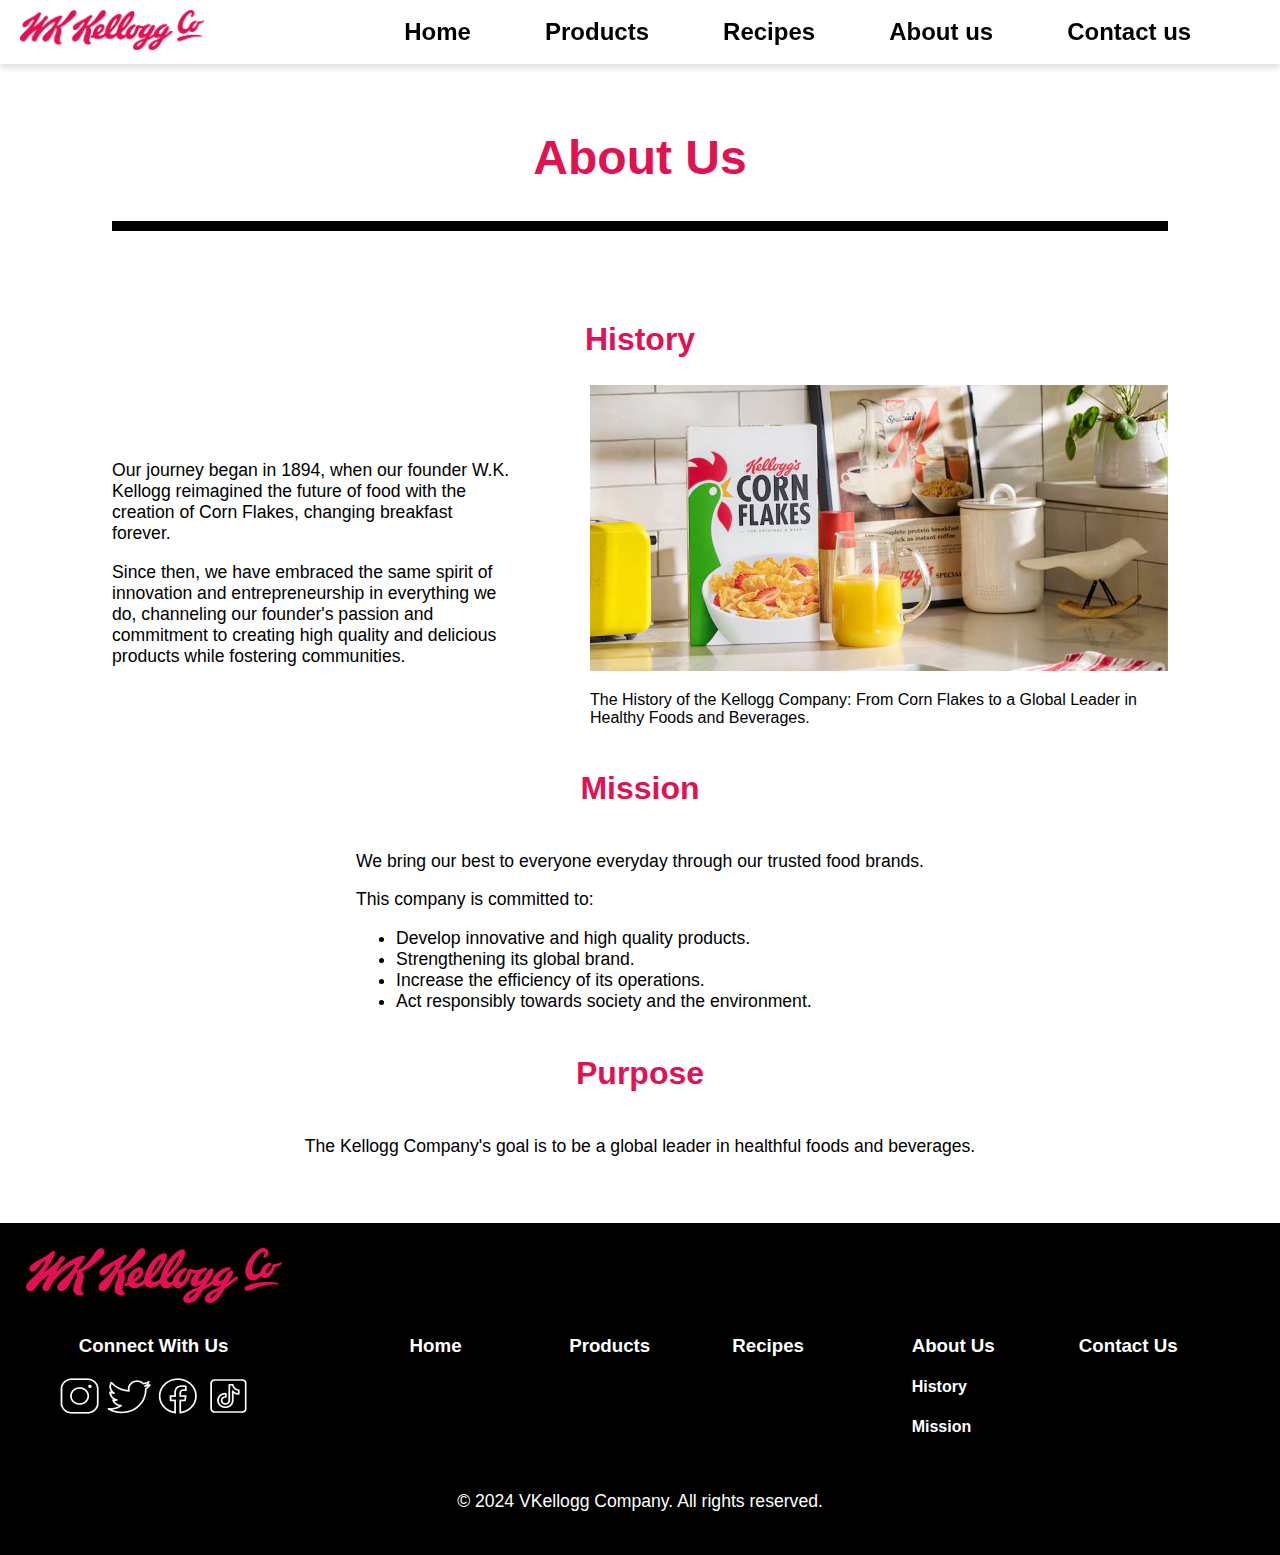
==== html/aboutUs.html @ ac771fb2 "about us dan sedikit perubahan di home" ====
<!DOCTYPE html>
<html lang="en">
<head>
    <meta charset="UTF-8">
    <meta name="viewport" content="width=device-width, initial-scale=1.0">
    <title>VKellogg</title>

    <link rel="icon" href="../resources/resized_WKKC_Logo_Red_RGB.png">
    <link rel="stylesheet" href="../css/aboutUs.css">
</head>
<body>
    <!-- navbar -->
    <div class="navbar">
        <div class="logo">
            <img src="../resources/WKKC_Logo_Red_CMYK_transparent.png" alt="Logo">
        </div>
        <ul class="nav-links">
            <li><a href="index.html">Home</a></li>
            <li><a href="product.html">Products</a></li>
            <li><a href="recipe.html">Recipes</a></li>
            <li><a href="aboutUs.html">About us</a></li>
            <li><a href="contact.html">Contact us</a></li>
        </ul>
    </div>

    <!-- main body -->
    <div class="main-body">
        <div class="container" id="about-us">
            <div id="sub-about">
                <h1>About Us</h1>
            </div>
        </div>
        <div class="container" id="history">
            <div class="subtopic">
                <h2>History</h2>
            </div>
            <div class="hist-body">
                <div id="hist-text">
                    <p>Our journey began in 1894, when our founder W.K. Kellogg reimagined the future of food with the creation of Corn Flakes, changing breakfast forever.</p> 
                    <p>Since then, we have embraced the same spirit of innovation and entrepreneurship in everything we do, channeling our founder's passion and commitment to creating high quality and delicious products while fostering communities.</p>
                </div>
                <div class="hist-img-sub">
                    <div class="hist-img">
                        <img src="../resources/history.png" alt="">
                    </div>
                    <div class="img-sub">
                        <p>The History of the Kellogg Company: From Corn Flakes to a Global Leader in Healthy Foods and Beverages.</p>
                    </div>
                </div>
            </div>
        </div>
        <div class="container" id="mission">
            <div class="subtopic">
                <h2>Mission</h2>
            </div>
            <div class="subtopic-text">
                <div>
                    <p>We bring our best to everyone everyday through our trusted food brands.</p>
                    <p>This company is committed to:</p>
                    <ul>
                        <li>Develop innovative and high quality products.</li>
                        <li>Strengthening its global brand.</li>
                        <li>Increase the efficiency of its operations.</li>
                        <li>Act responsibly towards society and the environment.</li>
                    </ul>
                </div>
            </div>          
        </div>
        <div class="container" id="purpose">
            <div class="subtopic">
                <h2>Purpose</h2>
            </div>
            <div class="subtopic-text">
                <p>The Kellogg Company's goal is to be a global leader in healthful foods and beverages.</p>
            </div>
        </div>
    </div>
    
    <!-- footer -->
    <div class="footer">
        <div class="foot-logo">
            <img src="../resources/WKKC_Logo_Red_CMYK_transparent.png" alt="logo">
        </div>
        <div class="foot-flex">
            <div class="foot-social">
                <h3 style="text-align: center;">Connect With Us</h3>
                <div class="social-icons">
                    <a href="https://www.instagram.com/kelloggsid/" target="_blank"><img src="../resources/IG.png" alt="instagram"></a>
                    <a href="https://twitter.com/KelloggsUS" target="_blank"><img src="../resources/twitter.png" alt="twitter"></a>
                    <a href="https://www.facebook.com/KelloggsID" target="_blank"><img src="../resources/facebook.png" alt="facebook"></a>
                    <a href="https://www.tiktok.com/@kelloggscerealus?lang=id-ID" target="_blank"><img src="../resources/tiktok.png" alt="youtube"></a>
                </div>
            </div>
            <div class="foot-directory">
                <div class="foot-home">
                    <h3><a href="index.html">Home</a></h3>
                </div>
                <div class="foot-products">
                    <h3><a href="product.html">Products</a></h3>
                    <h4>Kids</h4>
                    <h4>Adults</h4>
                </div>
                <div class="foot-recipes">
                    <h3><a href="recipe.html">Recipes</a></h3>
                </div>
                <div class="foot-about">
                    <h3><a href="aboutUs.html">About Us</a></h3>
                    <h4><a href="aboutUs.html">History</a></h4>
                    <h4><a href="aboutUs.html">Mission</a></h4>
                </div>
                <div class="foot-contact">
                    <h3><a href="contact.html">Contact Us</a></h3>
                </div>
            </div>
        </div>
        <div class="foot-rights">
            <p>&copy; 2024 VKellogg Company. All rights reserved.</p>
        </div>
    </div>

</body>
</html>
---- css/aboutUs.css ----
body {
    margin: 0;
    font-family: Arial, sans-serif;
}

p, h1, h2, h3, h4, h5, h6 {
    font-family: 'Work Sans', sans-serif;
}

h1 {
    font-size: 3em;
}

p {
    font-weight: 500;
    font-size: 1.1em;
}

.navbar {
    position: fixed;
    top: 0;
    left: 0;
    width: 100%;
    background-color: #fff;
    padding: 10px 0; /* Updated padding */
    display: flex;
    justify-content: space-between;
    align-items: center;
    z-index: 1000; /* Ensure the navbar stays above other content */
    box-shadow: 0 5px 5px rgba(0, 0, 0, 0.1); /* Add a subtle shadow to the navbar */
}

.logo img {
    height: 40px; /* Adjust according to your logo size */
    margin-left: 20px; /* Add margin to the left of the logo */
}

.nav-links {
    list-style: none;
    margin: 0;
    padding: 0;
}

.nav-links li {
    display: inline; /* Display the list items inline (inline adalah sebaris ) */
    margin-right: 20px;
}

.nav-links li:first-child{
    margin-left: 4em;
}

.nav-links li:last-child { 
    margin-right: 4em;
}

.nav-links li a {
    color:black;
    text-decoration: none;
    transition: color 0.3s ease;
    padding: 20px; /* Added padding */
    margin: 0.2em;
    font-family: 'Work Sans', sans-serif;
    font-weight: bold;
    font-size: 1.5em;
}

.nav-links li a:hover {
    color: #e01252;
    font-size: 1.5em;
}

/* Body */

.main-body {
    margin-left: 7em;
    margin-right: 7em;
    height: auto;
    background-color: #fff;
}

.container {
    max-height: 150vh;
}

#about-us {
    margin-top: 5em;
    display: flex;
    flex-direction: column;
    text-align: center
}

.subtopic{
    color: #e01252;
    text-align: center;
    margin-top: 3vh;
    margin-bottom: 1em;
}

.subtopic h2 {
    font-size: 2em;
}

#sub-about{
    border-bottom: 10px solid black;
    margin-top: 2vh;
}

#about-us h1 {
    color: #e01252;
    margin-bottom: 4vh;
}

#history {
    margin-top: 10vh;
}

.hist-body {
    display: flex;
    flex-direction: row;
    justify-content: space-between;
    align-items: center;
}

#hist-text {
    width: 50%;
    text-align: left;
}

.hist-img-sub {
    flex: 1;
    align-items: center;
    margin-left: 5em;
}

.hist-img img{
    align-items: center;
}

.img-sub {
    align-items: center;
}

.img-sub p {
    font-size: 1em;
}

.subtopic-text {
    display: flex;
    justify-content:space-evenly;
    flex-direction: row;
}

.subtopic-text li {
    font-family: 'Work Sans', sans-serif;
    font-size: 1.1em;
}

/* footer */
.footer {
    margin-top: 3em;
    background-color: black;
    height: auto;
    display: flex;
    flex-direction: column;
    padding: 2%;
}

.foot-logo img {
    width: 20vw;
    height: 4.3vw;
}

.foot-flex {
    display: flex;
    flex-direction: row;
    justify-content: left;
    margin-top: 1vh;
}

.foot-social {
    width: 20vw;
    color: white;
}

.social-icons{
    display: flex;
    flex-direction: row;
    justify-content: space-between;
    margin-right: 2em;
    margin-left: 2.5vw;
    margin-top: 2%;
}

.foot-directory{
    display: flex;
    flex-direction: row;
    flex: 1;
    justify-content: space-between;
    margin-left: 10vw;
    font-family: "Work Sans", sans-serif;
}

.foot-directory :last-child{
    margin-right: 2vw;
}

.foot-directory h3 a{
    margin-bottom: 1em;
    color: white;
    text-decoration: none;
}

.foot-directory h4 a{
    margin-bottom: 1em;
    color: white;
    text-decoration: none;
}

.foot-rights{
    text-align: center;
    margin-top: 1em;
    font-family: "Work Sans", sans-serif;
    color: white;
    font-weight: 600;
}
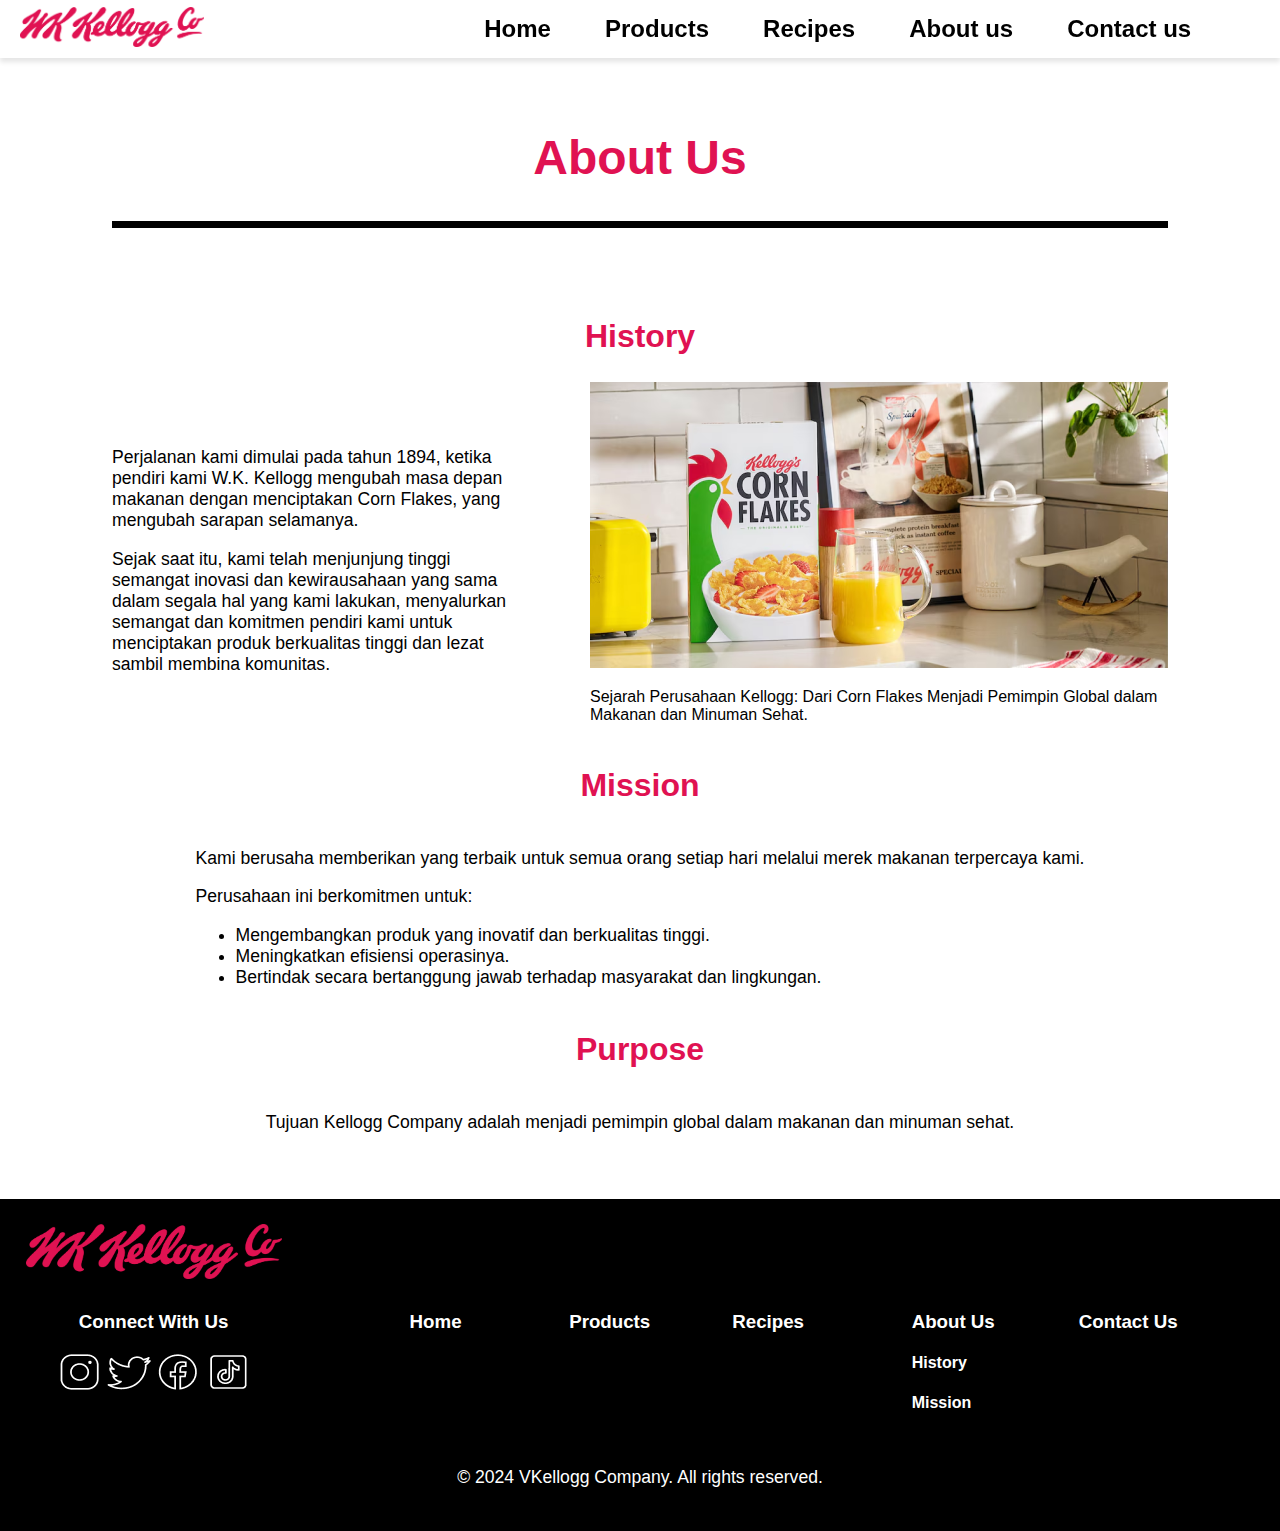
==== commit f8a1b830: "responsive page index (css) dan perubahan sedikit pada page aboutUs" ====
--- a/html/aboutUs.html
+++ b/html/aboutUs.html
@@ -5,7 +5,7 @@
     <meta name="viewport" content="width=device-width, initial-scale=1.0">
     <title>VKellogg</title>
 
-    <link rel="icon" href="../resources/resized_WKKC_Logo_Red_RGB.png">
+    <link rel="icon" href="../resources/wkkelloggco.svg">
     <link rel="stylesheet" href="../css/aboutUs.css">
 </head>
 <body>
@@ -36,15 +36,15 @@
             </div>
             <div class="hist-body">
                 <div id="hist-text">
-                    <p>Our journey began in 1894, when our founder W.K. Kellogg reimagined the future of food with the creation of Corn Flakes, changing breakfast forever.</p> 
-                    <p>Since then, we have embraced the same spirit of innovation and entrepreneurship in everything we do, channeling our founder's passion and commitment to creating high quality and delicious products while fostering communities.</p>
+                    <p>Perjalanan kami dimulai pada tahun 1894, ketika pendiri kami W.K. Kellogg mengubah masa depan makanan dengan menciptakan Corn Flakes, yang mengubah sarapan selamanya.</p> 
+                    <p>Sejak saat itu, kami telah menjunjung tinggi semangat inovasi dan kewirausahaan yang sama dalam segala hal yang kami lakukan, menyalurkan semangat dan komitmen pendiri kami untuk menciptakan produk berkualitas tinggi dan lezat sambil membina komunitas.</p>
                 </div>
                 <div class="hist-img-sub">
                     <div class="hist-img">
                         <img src="../resources/history.png" alt="">
                     </div>
                     <div class="img-sub">
-                        <p>The History of the Kellogg Company: From Corn Flakes to a Global Leader in Healthy Foods and Beverages.</p>
+                        <p>Sejarah Perusahaan Kellogg: Dari Corn Flakes Menjadi Pemimpin Global dalam Makanan dan Minuman Sehat.</p>
                     </div>
                 </div>
             </div>
@@ -55,13 +55,12 @@
             </div>
             <div class="subtopic-text">
                 <div>
-                    <p>We bring our best to everyone everyday through our trusted food brands.</p>
-                    <p>This company is committed to:</p>
+                    <p>Kami berusaha memberikan yang terbaik untuk semua orang setiap hari melalui merek makanan terpercaya kami.</p>
+                    <p>Perusahaan ini berkomitmen untuk:</p>
                     <ul>
-                        <li>Develop innovative and high quality products.</li>
-                        <li>Strengthening its global brand.</li>
-                        <li>Increase the efficiency of its operations.</li>
-                        <li>Act responsibly towards society and the environment.</li>
+                        <li>Mengembangkan produk yang inovatif dan berkualitas tinggi.</li>
+                        <li>Meningkatkan efisiensi operasinya.</li>
+                        <li>Bertindak secara bertanggung jawab terhadap masyarakat dan lingkungan.</li>
                     </ul>
                 </div>
             </div>          
@@ -71,7 +70,7 @@
                 <h2>Purpose</h2>
             </div>
             <div class="subtopic-text">
-                <p>The Kellogg Company's goal is to be a global leader in healthful foods and beverages.</p>
+                <p>Tujuan Kellogg Company adalah menjadi pemimpin global dalam makanan dan minuman sehat.</p>
             </div>
         </div>
     </div>
--- a/css/aboutUs.css
+++ b/css/aboutUs.css
@@ -22,12 +22,12 @@
     left: 0;
     width: 100%;
     background-color: #fff;
-    padding: 10px 0; /* Updated padding */
+    padding: 0.45em 0; /* Updated padding */
     display: flex;
     justify-content: space-between;
     align-items: center;
     z-index: 1000; /* Ensure the navbar stays above other content */
-    box-shadow: 0 5px 5px rgba(0, 0, 0, 0.1); /* Add a subtle shadow to the navbar */
+    box-shadow: 0 0.3em 0.3em rgba(0, 0, 0, 0.1); /* Add a subtle shadow to the navbar */
 }
 
 .logo img {
@@ -43,7 +43,6 @@
 
 .nav-links li {
     display: inline; /* Display the list items inline (inline adalah sebaris ) */
-    margin-right: 20px;
 }
 
 .nav-links li:first-child{
@@ -102,7 +101,7 @@
 }
 
 #sub-about{
-    border-bottom: 10px solid black;
+    border-bottom: 7px solid black;
     margin-top: 2vh;
 }
 
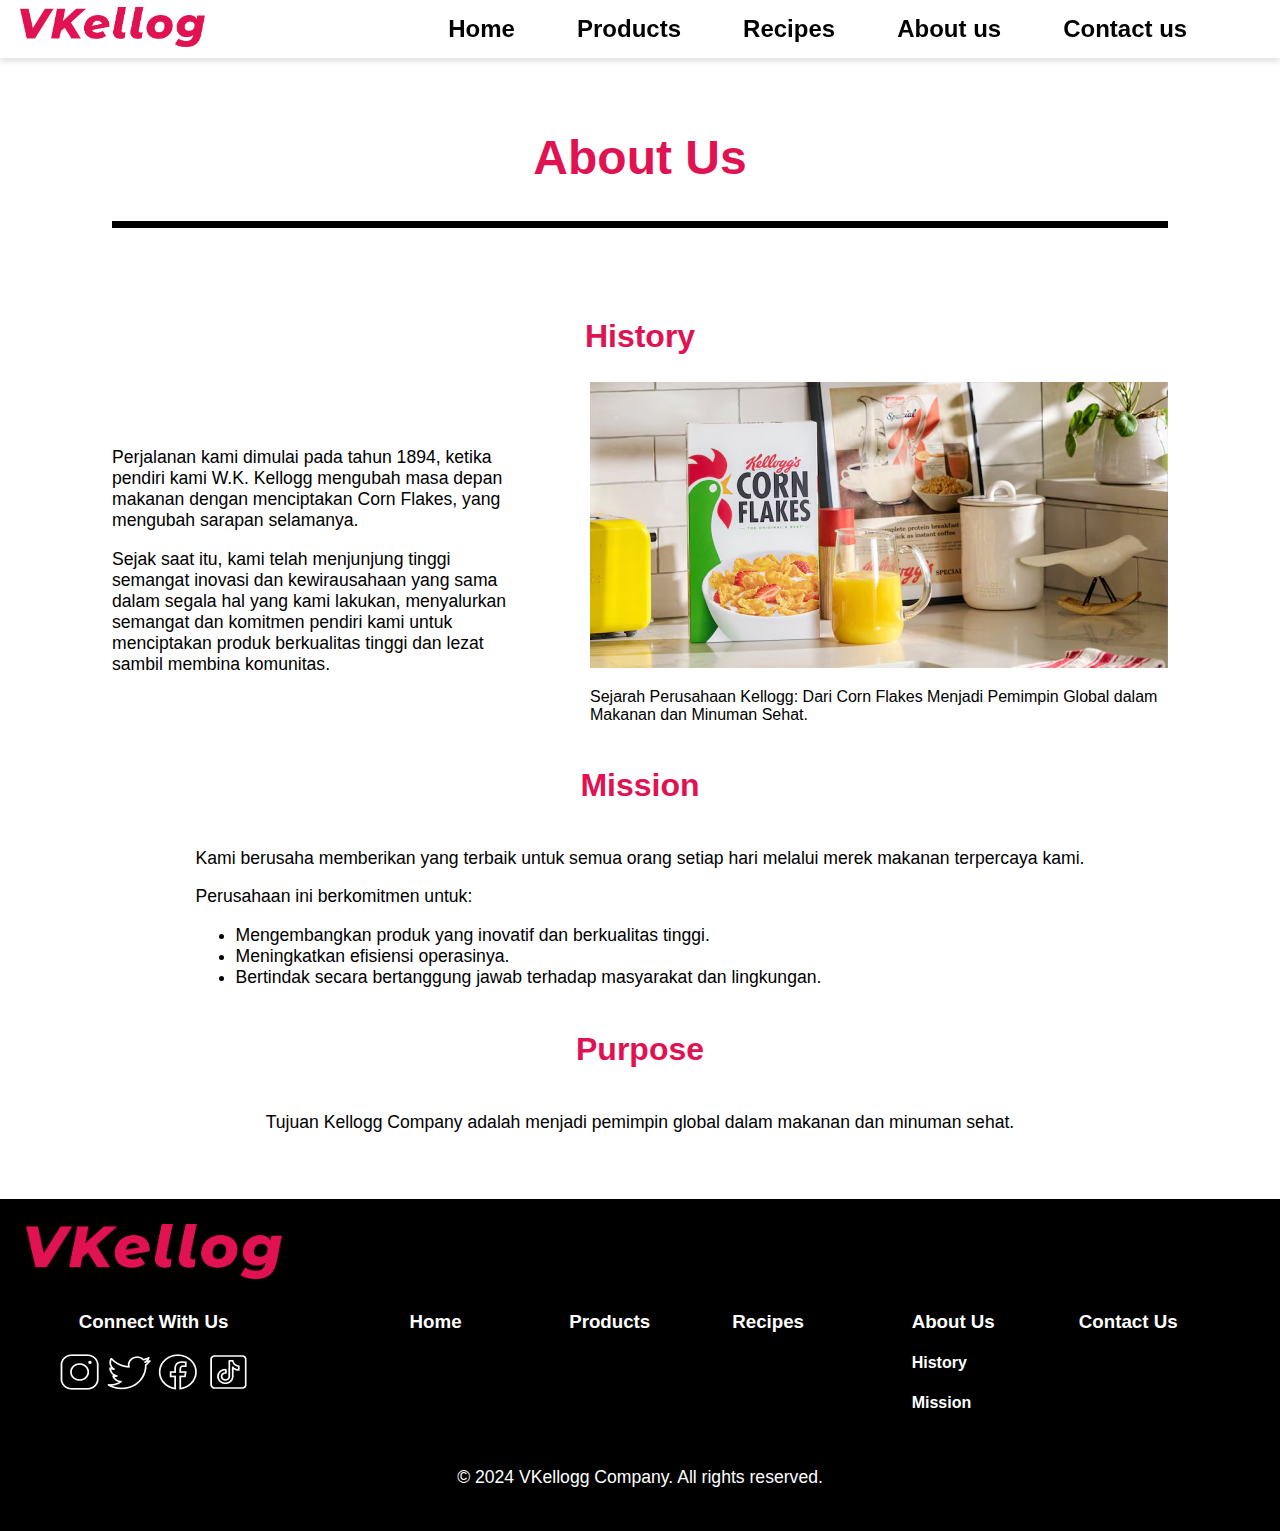
==== commit 20c9818c: "Perubahan logo, perubahan pada flex wrap di product dan recipe" ====
--- a/html/aboutUs.html
+++ b/html/aboutUs.html
@@ -5,14 +5,14 @@
     <meta name="viewport" content="width=device-width, initial-scale=1.0">
     <title>VKellogg</title>
 
-    <link rel="icon" href="../resources/wkkelloggco.svg">
+    <link rel="icon" href="../resources/VKellogKecil.svg">
     <link rel="stylesheet" href="../css/aboutUs.css">
 </head>
 <body>
     <!-- navbar -->
     <div class="navbar">
         <div class="logo">
-            <img src="../resources/WKKC_Logo_Red_CMYK_transparent.png" alt="Logo">
+            <img src="../resources/VKellog.png" alt="Logo">
         </div>
         <ul class="nav-links">
             <li><a href="index.html">Home</a></li>
@@ -78,7 +78,7 @@
     <!-- footer -->
     <div class="footer">
         <div class="foot-logo">
-            <img src="../resources/WKKC_Logo_Red_CMYK_transparent.png" alt="logo">
+            <img src="../resources/VKellog.png" alt="logo">
         </div>
         <div class="foot-flex">
             <div class="foot-social">
--- a/css/aboutUs.css
+++ b/css/aboutUs.css
@@ -57,7 +57,7 @@
     color:black;
     text-decoration: none;
     transition: color 0.3s ease;
-    padding: 20px; /* Added padding */
+    padding: 1em; /* Added padding */
     margin: 0.2em;
     font-family: 'Work Sans', sans-serif;
     font-weight: bold;
@@ -67,6 +67,33 @@
 .nav-links li a:hover {
     color: #e01252;
     font-size: 1.5em;
+}
+
+@media (max-width: 768px) {
+    .navbar {
+        flex-direction: column;
+        align-items: center;
+        z-index: 0;
+        position: relative;
+    }
+    .nav-links li {
+        display: block;
+        text-align: center;
+        margin: 0.3em 0 0 0;
+        padding: 10px 20px;
+    }
+    .nav-links li:first-child, .nav-links li:last-child{
+        margin-left: 0;
+        margin-right: 0;
+    }
+    .nav-links li a:hover {
+        color: #e01252;
+        font-size: 1.5em;
+    }
+    .logo img {
+        width: 100%;
+        margin: 0;
+    }
 }
 
 /* Body */
@@ -128,16 +155,7 @@
 
 .hist-img-sub {
     flex: 1;
-    align-items: center;
     margin-left: 5em;
-}
-
-.hist-img img{
-    align-items: center;
-}
-
-.img-sub {
-    align-items: center;
 }
 
 .img-sub p {
@@ -153,6 +171,30 @@
 .subtopic-text li {
     font-family: 'Work Sans', sans-serif;
     font-size: 1.1em;
+}
+
+@media (max-width:768px) {
+    .main-body {
+        margin: 0 4em;
+        background-color: #fff;
+    }
+    .container {
+        max-height: none;
+        height: auto;
+    }
+    #about-us {
+        margin-top: 2em;
+    }
+    .hist-img-sub {
+        margin-left: 2em;
+    }
+    .hist-img-sub img {
+        width: 100%;
+    }
+    .subtopic-text {
+        align-items: center;
+        text-align: justify;
+    }
 }
 
 /* footer */
@@ -222,4 +264,24 @@
     font-family: "Work Sans", sans-serif;
     color: white;
     font-weight: 600;
+}
+
+@media (max-width: 768px) {
+    .footer {
+        align-items: center;
+    }
+    .foot-directory {
+        display: none;
+    }.foot-logo img {
+        width: 100%;
+        height: 4em;
+    }
+    .foot-social {
+        width: 100%;
+        text-align: center;
+    }
+    .social-icons {
+        margin: 0 auto;
+        column-gap: 1em;
+    }
 }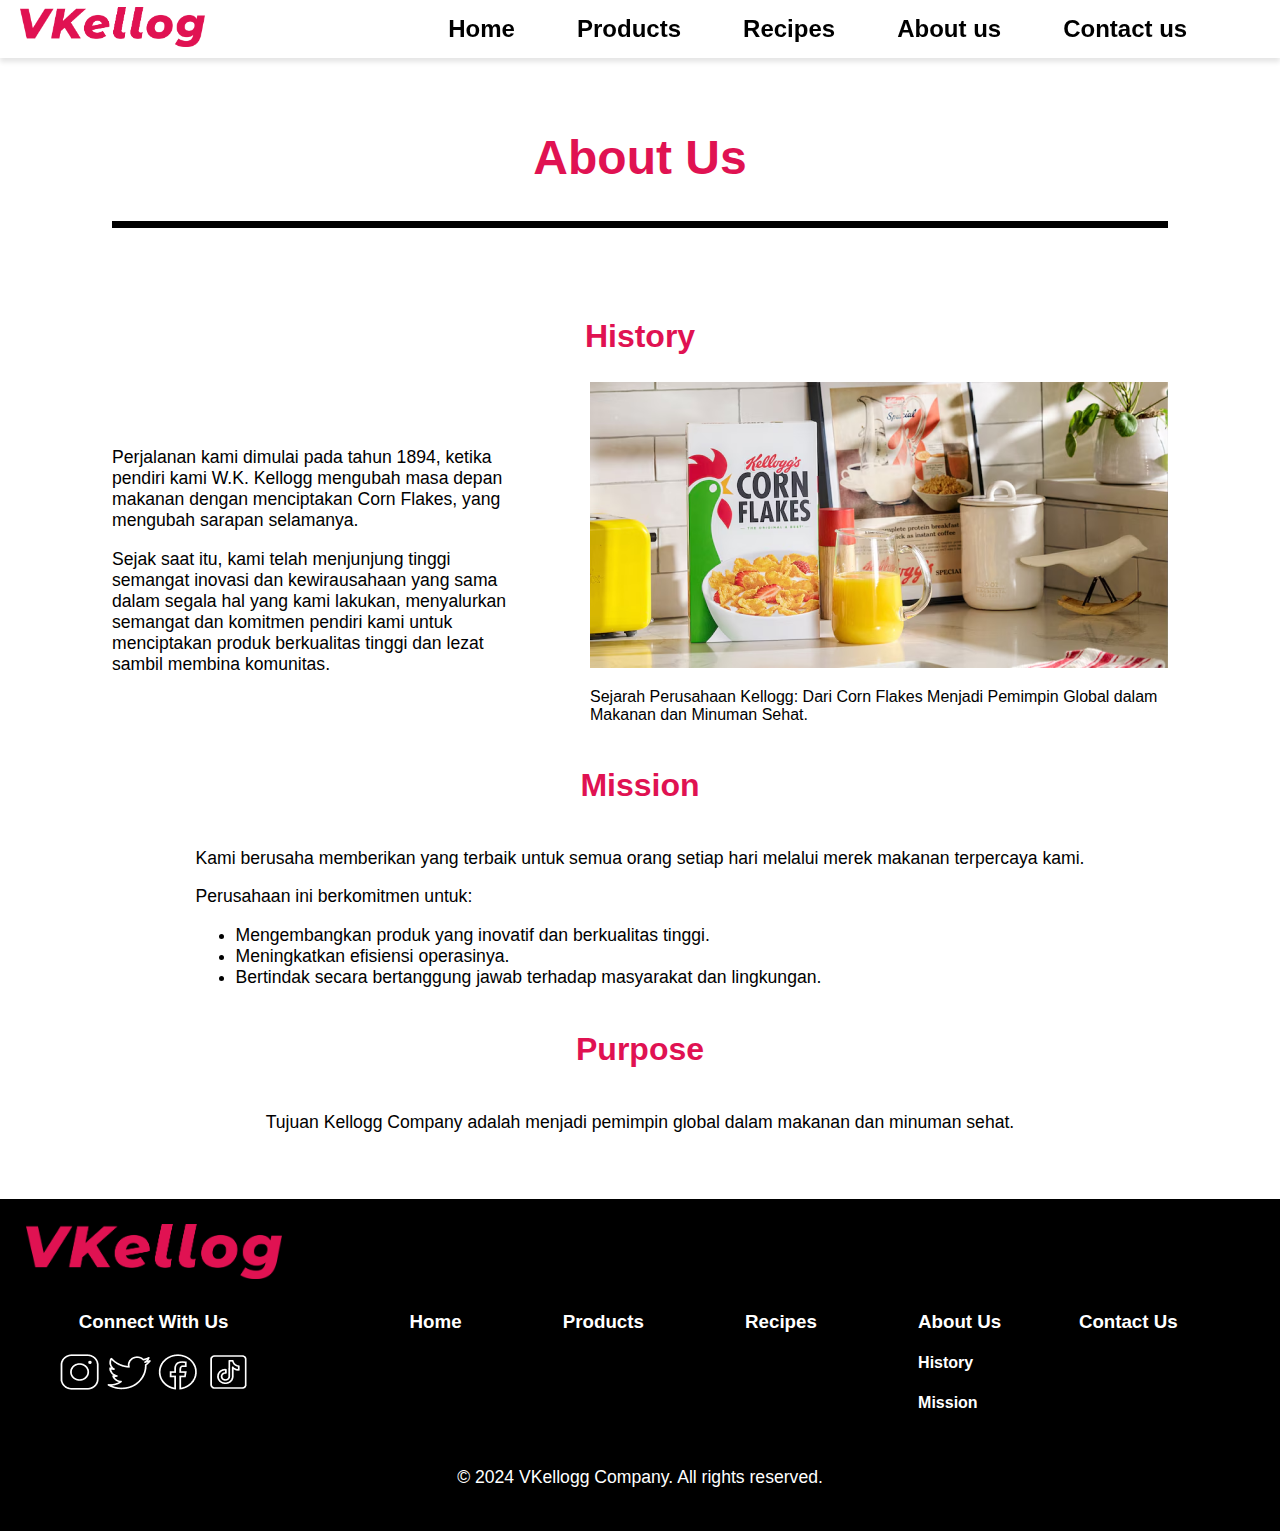
==== commit 3500fb3a: "ubah footer dan ubah ukuran container di index.html" ====
--- a/html/aboutUs.html
+++ b/html/aboutUs.html
@@ -96,8 +96,6 @@
                 </div>
                 <div class="foot-products">
                     <h3><a href="product.html">Products</a></h3>
-                    <h4>Kids</h4>
-                    <h4>Adults</h4>
                 </div>
                 <div class="foot-recipes">
                     <h3><a href="recipe.html">Recipes</a></h3>
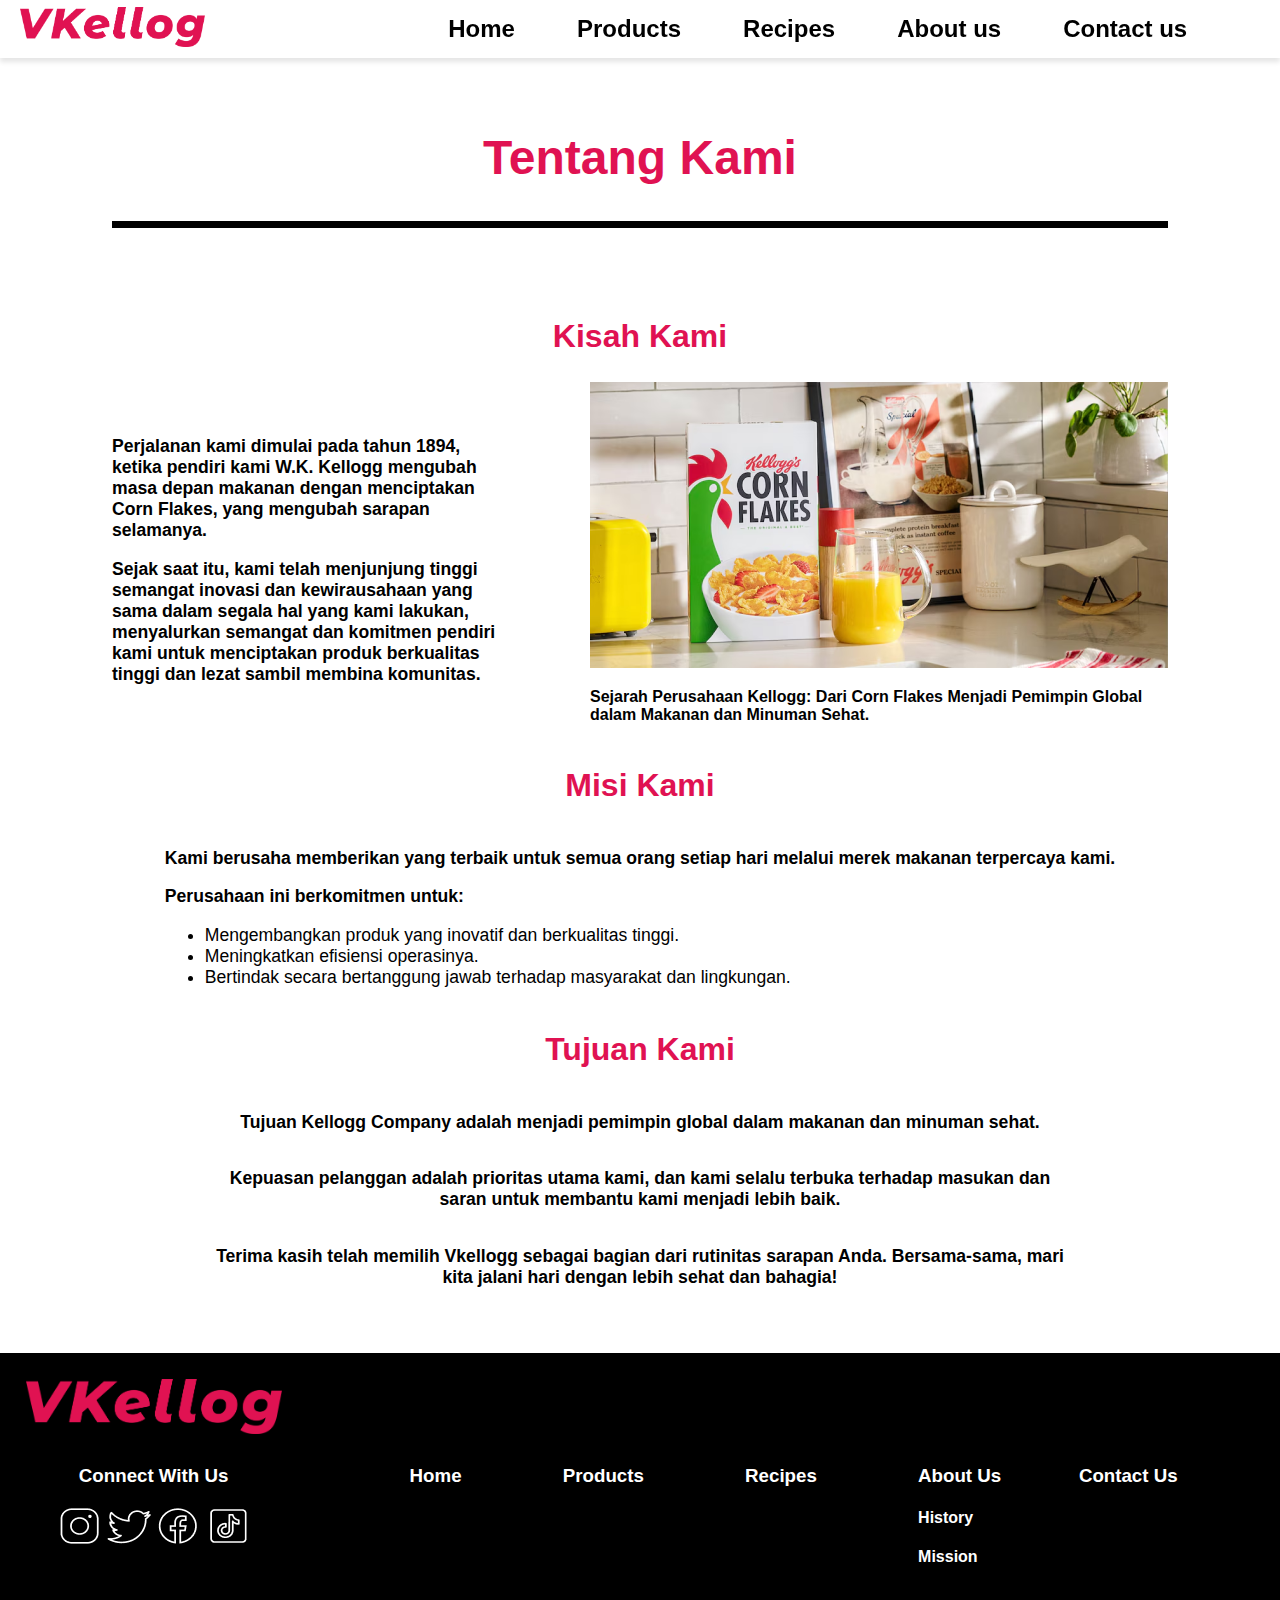
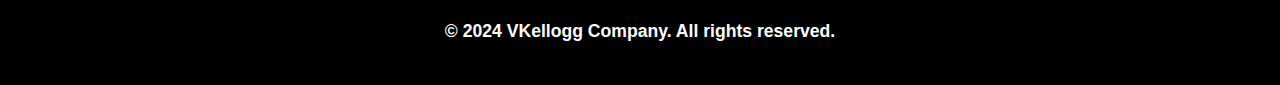
==== commit 8a885c35: "update pada page about us" ====
--- a/html/aboutUs.html
+++ b/html/aboutUs.html
@@ -27,12 +27,12 @@
     <div class="main-body">
         <div class="container" id="about-us">
             <div id="sub-about">
-                <h1>About Us</h1>
+                <h1>Tentang Kami</h1>
             </div>
         </div>
         <div class="container" id="history">
             <div class="subtopic">
-                <h2>History</h2>
+                <h2>Kisah Kami</h2>
             </div>
             <div class="hist-body">
                 <div id="hist-text">
@@ -51,7 +51,7 @@
         </div>
         <div class="container" id="mission">
             <div class="subtopic">
-                <h2>Mission</h2>
+                <h2>Misi Kami</h2>
             </div>
             <div class="subtopic-text">
                 <div>
@@ -67,10 +67,12 @@
         </div>
         <div class="container" id="purpose">
             <div class="subtopic">
-                <h2>Purpose</h2>
+                <h2>Tujuan Kami</h2>
             </div>
-            <div class="subtopic-text">
+            <div class="subtopic-text" id="purpose-text">
                 <p>Tujuan Kellogg Company adalah menjadi pemimpin global dalam makanan dan minuman sehat.</p>
+                <p>Kepuasan pelanggan adalah prioritas utama kami, dan kami selalu terbuka terhadap masukan dan saran untuk membantu kami menjadi lebih baik.</p>
+                <p>Terima kasih telah memilih Vkellogg sebagai bagian dari rutinitas sarapan Anda. Bersama-sama, mari kita jalani hari dengan lebih sehat dan bahagia!</p>
             </div>
         </div>
     </div>
--- a/css/aboutUs.css
+++ b/css/aboutUs.css
@@ -12,8 +12,8 @@
 }
 
 p {
-    font-weight: 500;
-    font-size: 1.1em;
+    font-weight: 600;
+    font-size: 1.1rem;
 }
 
 .navbar {
@@ -168,6 +168,13 @@
     flex-direction: row;
 }
 
+
+#purpose-text {
+    flex-direction: column;
+    padding: 0 6.5em;
+    text-align: center;
+}
+
 .subtopic-text li {
     font-family: 'Work Sans', sans-serif;
     font-size: 1.1em;
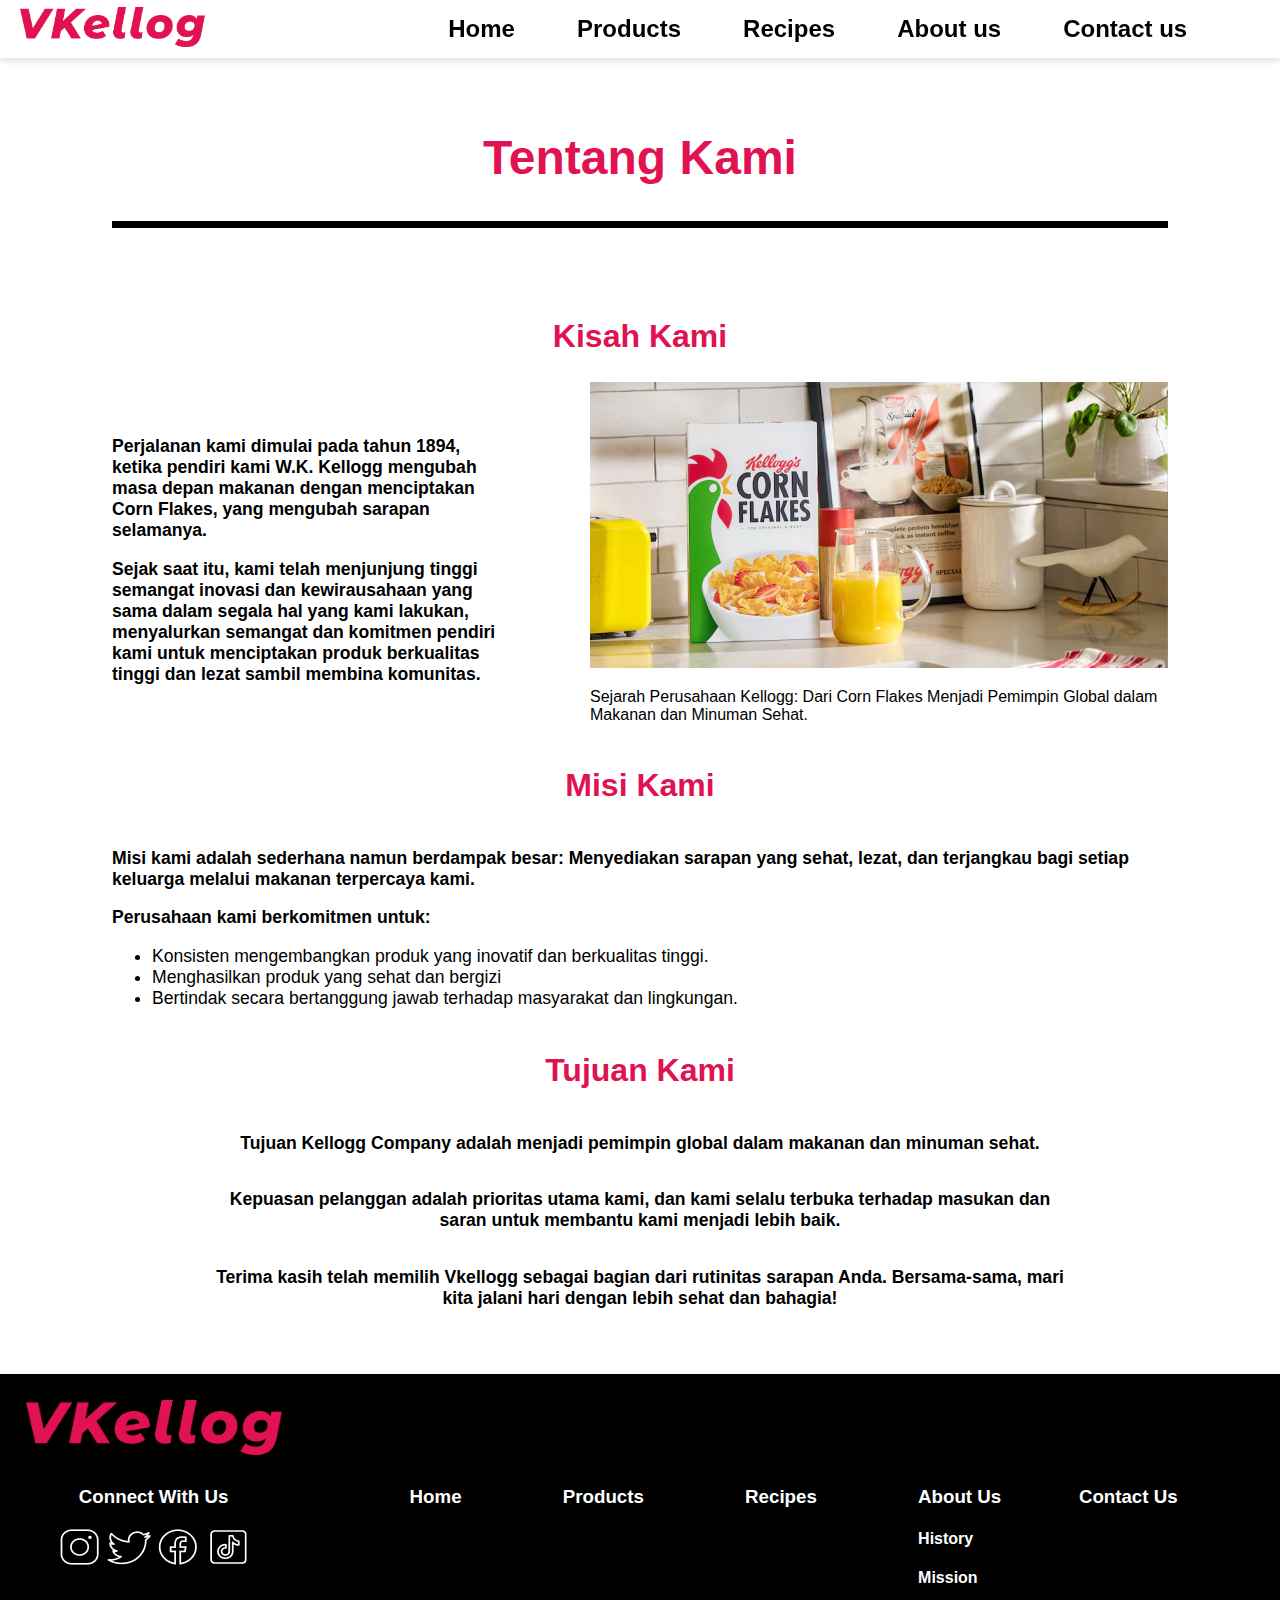
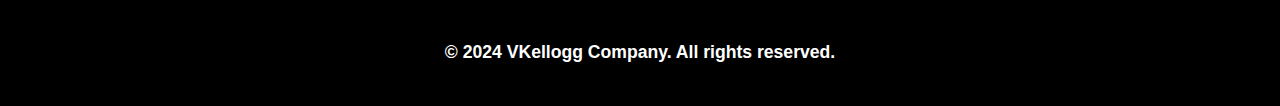
==== commit 1bbfe346: "final edit" ====
--- a/html/aboutUs.html
+++ b/html/aboutUs.html
@@ -55,11 +55,11 @@
             </div>
             <div class="subtopic-text">
                 <div>
-                    <p>Kami berusaha memberikan yang terbaik untuk semua orang setiap hari melalui merek makanan terpercaya kami.</p>
-                    <p>Perusahaan ini berkomitmen untuk:</p>
+                    <p>Misi kami adalah sederhana namun berdampak besar: Menyediakan sarapan yang sehat, lezat, dan terjangkau bagi setiap keluarga melalui makanan terpercaya kami.</p>
+                    <p>Perusahaan kami berkomitmen untuk:</p>
                     <ul>
-                        <li>Mengembangkan produk yang inovatif dan berkualitas tinggi.</li>
-                        <li>Meningkatkan efisiensi operasinya.</li>
+                        <li>Konsisten mengembangkan produk yang inovatif dan berkualitas tinggi.</li>
+                        <li>Menghasilkan produk yang sehat dan bergizi</li>
                         <li>Bertindak secara bertanggung jawab terhadap masyarakat dan lingkungan.</li>
                     </ul>
                 </div>
--- a/css/aboutUs.css
+++ b/css/aboutUs.css
@@ -160,6 +160,7 @@
 
 .img-sub p {
     font-size: 1em;
+    font-weight: 500;
 }
 
 .subtopic-text {
